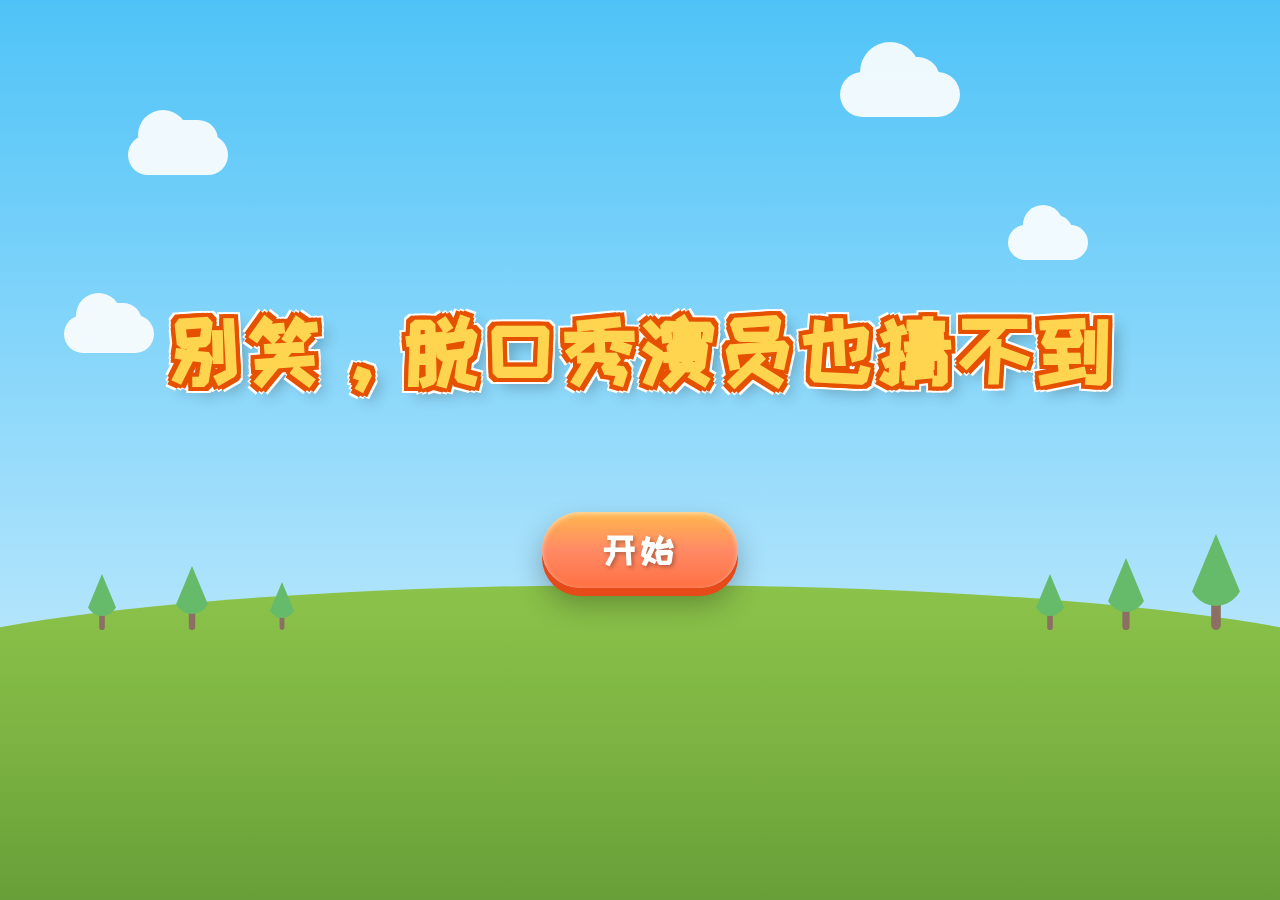
==== index.html @ 93960148 "v0.0.1" ====
<!DOCTYPE html>
<html lang="zh-CN">
<head>
    <meta charset="UTF-8">
    <meta name="viewport" content="width=device-width, initial-scale=1.0">
    <title>别笑，脱口秀演员也猜不到</title>
    <link rel="preconnect" href="https://fonts.googleapis.com">
    <link rel="preconnect" href="https://fonts.gstatic.com" crossorigin>
    <link href="https://fonts.googleapis.com/css2?family=ZCOOL+KuaiLe&display=swap" rel="stylesheet">
    <link rel="stylesheet" href="css/style.css">
</head>
<body>
    <div class="game-container">
        <!-- 背景层 -->
        <div class="sky"></div>
        <div class="grass"></div>
        
        <!-- 云朵 -->
        <div class="cloud cloud-1"></div>
        <div class="cloud cloud-2"></div>
        <div class="cloud cloud-3"></div>
        <div class="cloud cloud-4"></div>
        
        <!-- 远景装饰 -->
        <div class="distant-trees">
            <div class="tree tree-1"></div>
            <div class="tree tree-2"></div>
            <div class="tree tree-3"></div>
        </div>
        
        <!-- 右侧树木群 -->
        <div class="scene-tree tree-right-1"></div>
        <div class="scene-tree tree-right-2"></div>
        <div class="scene-tree tree-right-3"></div>
        
        <!-- 主内容区 -->
        <div class="main-content">
            <h1 class="game-title">
                <span class="title-text">别笑，脱口秀演员也猜不到</span>
            </h1>
            <button class="start-btn" id="startBtn">
                <span class="btn-text">开始</span>
                <span class="btn-shine"></span>
            </button>
        </div>

        <!-- 关卡页面容器（初始隐藏） -->
        <div class="stages-container" id="stagesContainer">
            <iframe id="stagesFrame" src="" frameborder="0"></iframe>
        </div>
    </div>
    
    <script src="js/script.js"></script>
</body>
</html>
---- css/style.css ----
* {
    margin: 0;
    padding: 0;
    box-sizing: border-box;
}

body {
    font-family: 'ZCOOL KuaiLe', cursive, sans-serif;
    overflow: hidden;
}

.game-container {
    position: relative;
    width: 100vw;
    height: 100vh;
    overflow: hidden;
}

/* 天空背景 */
.sky {
    position: absolute;
    top: 0;
    left: 0;
    width: 100%;
    height: 70%;
    background: linear-gradient(to bottom, #4FC3F7 0%, #81D4FA 50%, #B3E5FC 100%);
    z-index: 1;
}

/* 草地背景 */
.grass {
    position: absolute;
    bottom: 0;
    left: -10%;
    width: 120%;
    height: 35%;
    background: linear-gradient(to bottom, #8BC34A 0%, #7CB342 50%, #689F38 100%);
    border-radius: 50% 50% 0 0 / 30% 30% 0 0;
    z-index: 2;
}

/* 云朵 */
.cloud {
    position: absolute;
    background: white;
    border-radius: 100px;
    opacity: 0.9;
    z-index: 1;
}

.cloud::before,
.cloud::after {
    content: '';
    position: absolute;
    background: white;
    border-radius: 100px;
}

.cloud-1 {
    width: 100px;
    height: 40px;
    top: 15%;
    left: 10%;
    animation: float 20s infinite ease-in-out;
}

.cloud-1::before {
    width: 50px;
    height: 50px;
    top: -25px;
    left: 10px;
}

.cloud-1::after {
    width: 60px;
    height: 40px;
    top: -15px;
    right: 10px;
}

.cloud-2 {
    width: 80px;
    height: 35px;
    top: 25%;
    right: 15%;
    animation: float 25s infinite ease-in-out reverse;
}

.cloud-2::before {
    width: 40px;
    height: 40px;
    top: -20px;
    left: 15px;
}

.cloud-2::after {
    width: 50px;
    height: 35px;
    top: -10px;
    right: 15px;
}

.cloud-3 {
    width: 120px;
    height: 45px;
    top: 8%;
    right: 25%;
    animation: float 30s infinite ease-in-out;
}

.cloud-3::before {
    width: 60px;
    height: 60px;
    top: -30px;
    left: 20px;
}

.cloud-3::after {
    width: 70px;
    height: 45px;
    top: -15px;
    right: 20px;
}

.cloud-4 {
    width: 90px;
    height: 38px;
    top: 35%;
    left: 5%;
    animation: float 22s infinite ease-in-out reverse;
}

.cloud-4::before {
    width: 45px;
    height: 45px;
    top: -22px;
    left: 12px;
}

.cloud-4::after {
    width: 55px;
    height: 38px;
    top: -12px;
    right: 12px;
}

@keyframes float {
    0%, 100% { transform: translateX(0); }
    50% { transform: translateX(30px); }
}

/* 远景树木 */
.distant-trees {
    position: absolute;
    bottom: 30%;
    left: 0;
    width: 100%;
    height: 150px;
    z-index: 2;
}

.tree {
    position: absolute;
    bottom: 0;
    width: 0;
    height: 0;
}

.tree::before {
    content: '';
    position: absolute;
    bottom: 0;
    left: 50%;
    transform: translateX(-50%);
    width: 8px;
    height: 30px;
    background: #8D6E63;
    border-radius: 4px;
}

.tree::after {
    content: '';
    position: absolute;
    bottom: 20px;
    left: 50%;
    transform: translateX(-50%);
    width: 0;
    height: 0;
    border-left: 25px solid transparent;
    border-right: 25px solid transparent;
    border-bottom: 60px solid #66BB6A;
    border-radius: 50%;
}

.tree-1 { left: 15%; transform: scale(0.8); }
.tree-2 { left: 22%; transform: scale(0.6); }
.tree-3 { left: 8%; transform: scale(0.7); }

/* 右侧树木群 - 和左边远景树一样 */
.scene-tree {
    position: absolute;
    bottom: 30%;
    width: 0;
    height: 0;
    z-index: 2;
}

.scene-tree::before {
    content: '';
    position: absolute;
    bottom: 0;
    left: 50%;
    transform: translateX(-50%);
    width: 8px;
    height: 30px;
    background: #8D6E63;
    border-radius: 4px;
}

.scene-tree::after {
    content: '';
    position: absolute;
    bottom: 20px;
    left: 50%;
    transform: translateX(-50%);
    width: 0;
    height: 0;
    border-left: 25px solid transparent;
    border-right: 25px solid transparent;
    border-bottom: 60px solid #66BB6A;
    border-radius: 50%;
}

.tree-right-1 {
    right: 5%;
    transform: scale(1.2);
}

.tree-right-2 {
    right: 12%;
    transform: scale(0.9);
}

.tree-right-3 {
    right: 18%;
    transform: scale(0.7);
}

/* 主内容区 */
.main-content {
    position: absolute;
    top: 50%;
    left: 50%;
    transform: translate(-50%, -50%);
    text-align: center;
    z-index: 10;
}

/* 游戏标题 */
.game-title {
    margin-bottom: 120px;
}

.title-text {
    font-family: 'ZCOOL KuaiLe', cursive, sans-serif;
    font-size: 80px;
    font-weight: bold;
    color: #FFD54F;
    text-shadow:
        /* 橙色描边 */
        4px 4px 0 #E65100,
        -4px -4px 0 #E65100,
        4px -4px 0 #E65100,
        -4px 4px 0 #E65100,
        4px 0 0 #E65100,
        -4px 0 0 #E65100,
        0 4px 0 #E65100,
        0 -4px 0 #E65100,
        /* 白色外发光 */
        6px 6px 0 #FFF,
        -6px -6px 0 #FFF,
        6px -6px 0 #FFF,
        -6px 6px 0 #FFF,
        6px 0 0 #FFF,
        -6px 0 0 #FFF,
        0 6px 0 #FFF,
        0 -6px 0 #FFF,
        /* 阴影 */
        8px 8px 15px rgba(0,0,0,0.3);
    display: inline-block;
    animation: titleBounce 2s ease-in-out infinite;
    letter-spacing: 5px;
    white-space: nowrap;
}

@keyframes titleBounce {
    0%, 100% { transform: translateY(0) scale(1); }
    50% { transform: translateY(-10px) scale(1.02); }
}

/* 开始游戏按钮 */
.start-btn {
    position: relative;
    padding: 20px 60px;
    font-family: 'ZCOOL KuaiLe', cursive, sans-serif;
    font-size: 36px;
    font-weight: bold;
    color: #FFF;
    background: linear-gradient(to bottom, #FFB74D 0%, #FF8A65 50%, #FF7043 100%);
    border: none;
    border-radius: 50px;
    cursor: pointer;
    box-shadow: 
        0 8px 0 #E64A19,
        0 15px 30px rgba(0,0,0,0.3),
        inset 0 2px 5px rgba(255,255,255,0.5);
    transition: all 0.1s ease;
    overflow: hidden;
}

.start-btn:hover {
    transform: translateY(-3px);
    box-shadow: 
        0 11px 0 #E64A19,
        0 18px 35px rgba(0,0,0,0.35),
        inset 0 2px 5px rgba(255,255,255,0.5);
}

.start-btn:active {
    transform: translateY(4px);
    box-shadow: 
        0 4px 0 #E64A19,
        0 8px 20px rgba(0,0,0,0.3),
        inset 0 2px 5px rgba(255,255,255,0.5);
}

.btn-text {
    position: relative;
    z-index: 2;
    text-shadow: 2px 2px 4px rgba(0,0,0,0.3);
    letter-spacing: 5px;
}

.btn-shine {
    position: absolute;
    top: 0;
    left: -100%;
    width: 100%;
    height: 100%;
    background: linear-gradient(
        90deg,
        transparent 0%,
        rgba(255,255,255,0.4) 50%,
        transparent 100%
    );
    animation: shine 3s infinite;
}

@keyframes shine {
    0% { left: -100%; }
    20% { left: 100%; }
    100% { left: 100%; }
}

/* 响应式设计 */
@media (max-width: 768px) {
    .title-text {
        font-size: 50px;
        letter-spacing: 4px;
    }
    
    .game-title {
        margin-bottom: 80px;
    }
    
    .start-btn {
        padding: 15px 40px;
        font-size: 28px;
    }
}

@media (max-width: 480px) {
    .title-text {
        font-size: 36px;
        letter-spacing: 2px;
    }
    
    .game-title {
        margin-bottom: 60px;
    }
    
    .start-btn {
        padding: 15px 40px;
        font-size: 28px;
    }
    
    .start-btn .btn-text {
        letter-spacing: 8px;
    }
}

@media (max-width: 380px) {
    .title-text {
        font-size: 28px;
    }
    
    .game-title {
        margin-bottom: 50px;
    }
    
    .start-btn {
        padding: 12px 30px;
        font-size: 24px;
    }
}

/* 关卡页面容器 */
.stages-container {
    position: fixed;
    top: 0;
    left: 0;
    width: 100vw;
    height: 100vh;
    z-index: 100;
    opacity: 0;
    visibility: hidden;
    transition: opacity 0.5s ease, visibility 0.5s ease;
}

.stages-container.active {
    opacity: 1;
    visibility: visible;
}

.stages-container iframe {
    width: 100%;
    height: 100%;
    border: none;
}

/* 主内容区淡出动画 */
.main-content.fade-out {
    animation: fadeOut 0.5s ease forwards;
}

@keyframes fadeOut {
    from {
        opacity: 1;
        transform: translate(-50%, -50%) scale(1);
    }
    to {
        opacity: 0;
        transform: translate(-50%, -50%) scale(0.95);
    }
}
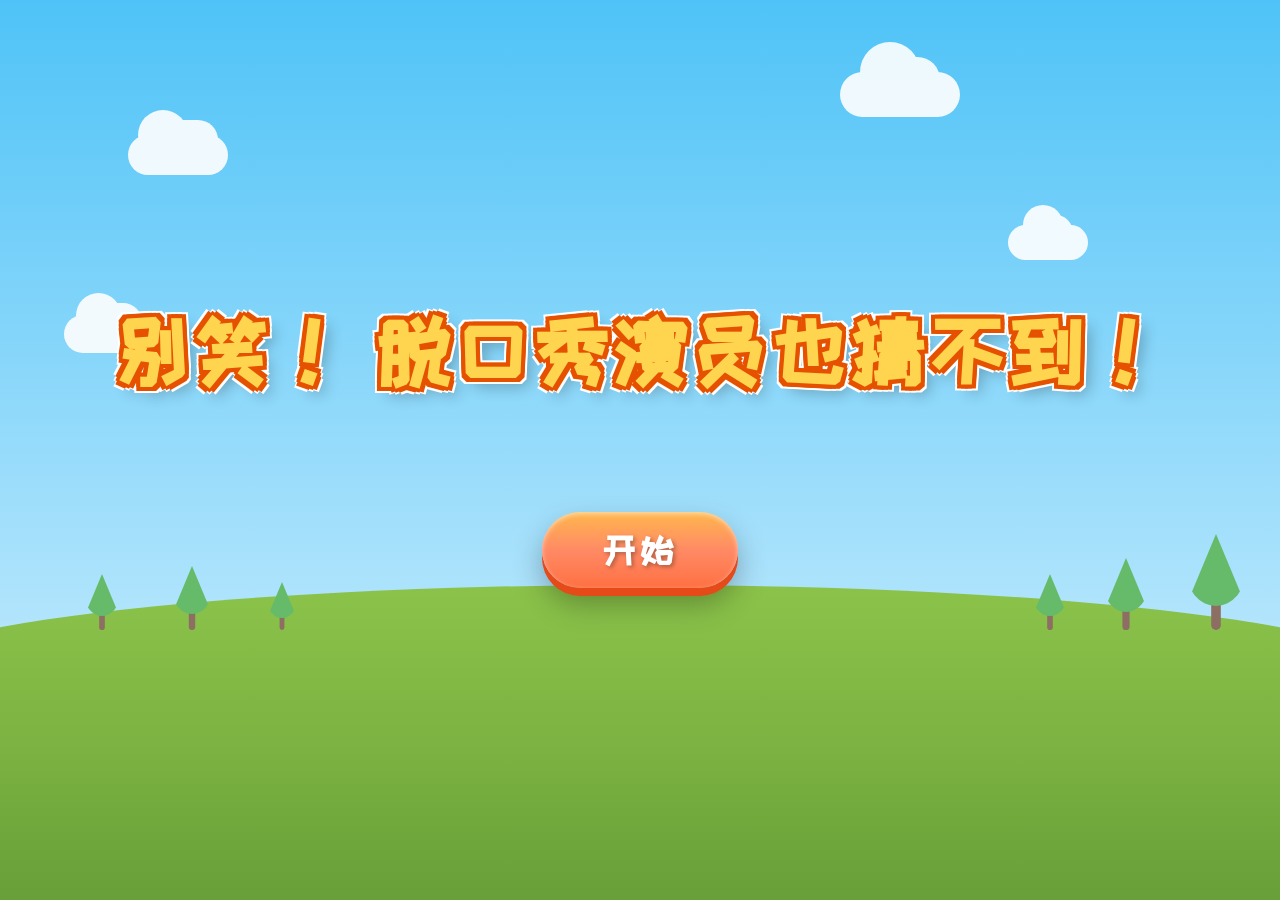
==== commit 099dee8c: "优化移动端交互" ====
--- a/index.html
+++ b/index.html
@@ -3,7 +3,7 @@
 <head>
     <meta charset="UTF-8">
     <meta name="viewport" content="width=device-width, initial-scale=1.0">
-    <title>别笑，脱口秀演员也猜不到</title>
+    <title>别笑！脱口秀演员也猜不到！</title>
     <link rel="preconnect" href="https://fonts.googleapis.com">
     <link rel="preconnect" href="https://fonts.gstatic.com" crossorigin>
     <link href="https://fonts.googleapis.com/css2?family=ZCOOL+KuaiLe&display=swap" rel="stylesheet">
@@ -36,7 +36,10 @@
         <!-- 主内容区 -->
         <div class="main-content">
             <h1 class="game-title">
-                <span class="title-text">别笑，脱口秀演员也猜不到</span>
+                <span class="title-text">
+                    <span class="title-line1">别笑！</span>
+                    <span class="title-line2">脱口秀演员也猜不到！</span>
+                </span>
             </h1>
             <button class="start-btn" id="startBtn">
                 <span class="btn-text">开始</span>
